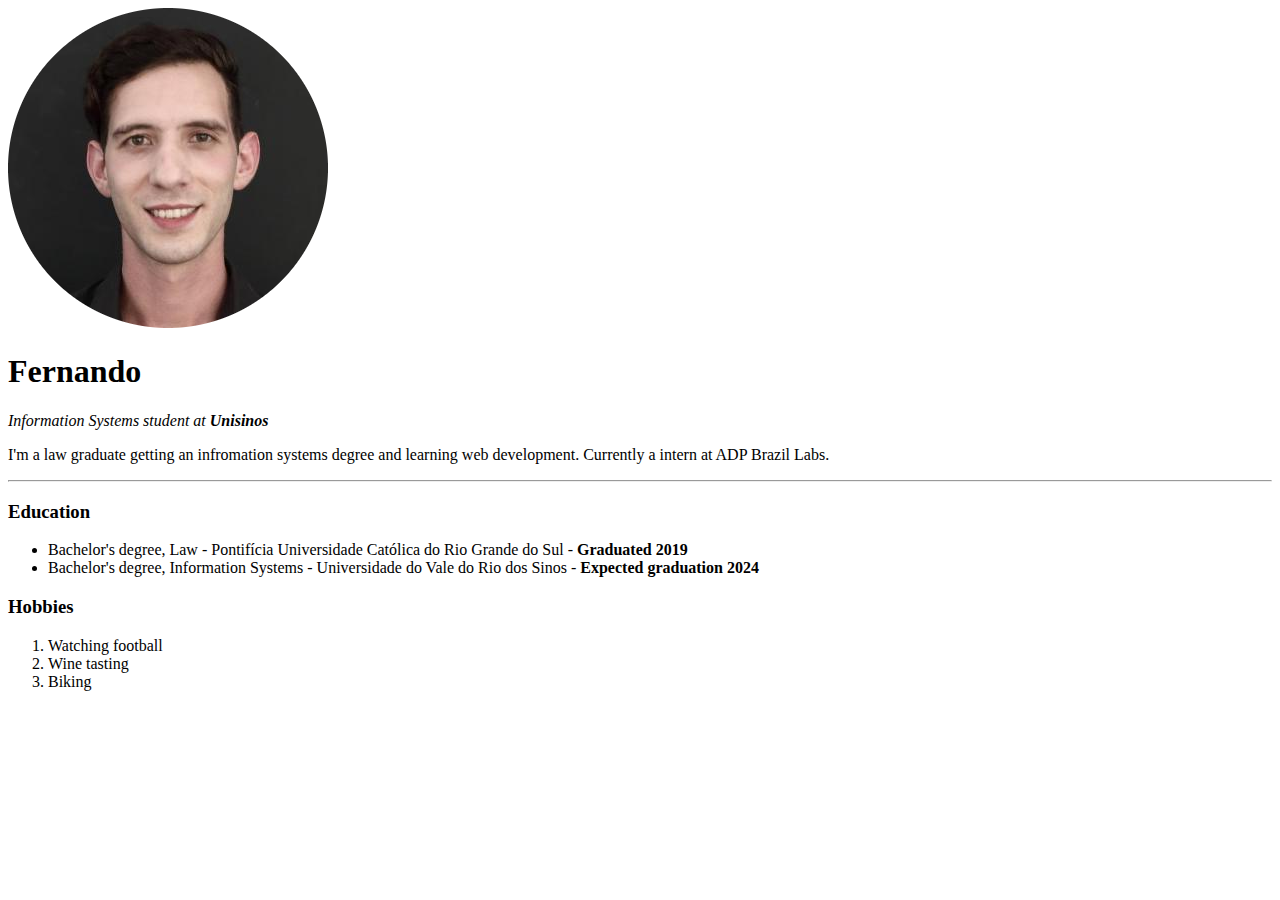
==== index.html @ 3a4667db "Images file created, profile picture added to index page" ====
<!DOCTYPE html>
<html lang="en">

<head>
  <meta charset="UTF-8">
  <meta http-equiv="X-UA-Compatible" content="IE=edge">
  <meta name="viewport" content="width=device-width, initial-scale=1.0">
  <title>Fernando's First Website</title>
</head>

<body>
  <img src="images/fernando-modified.png" alt="Fernando profile picture">
  <h1>Fernando</h1>
  <p><em>Information Systems student at <strong>Unisinos</strong></em></p>
  <p>I'm a law graduate getting an infromation systems degree and learning web development. Currently a intern at ADP Brazil Labs. </p>
  <hr>
  <h3>Education</h3>
  <ul>
    <li>Bachelor's degree, Law - Pontifícia Universidade Católica do Rio Grande do Sul - <strong>Graduated 2019 </strong></li>
    <li>Bachelor's degree, Information Systems - Universidade do Vale do Rio dos Sinos - <strong>Expected graduation 2024</strong></li>
  </ul>
  <h3>Hobbies</h3>
  <ol>
    <li>Watching football</li>
    <li>Wine tasting</li>
    <li>Biking</li>
</body>

</html>
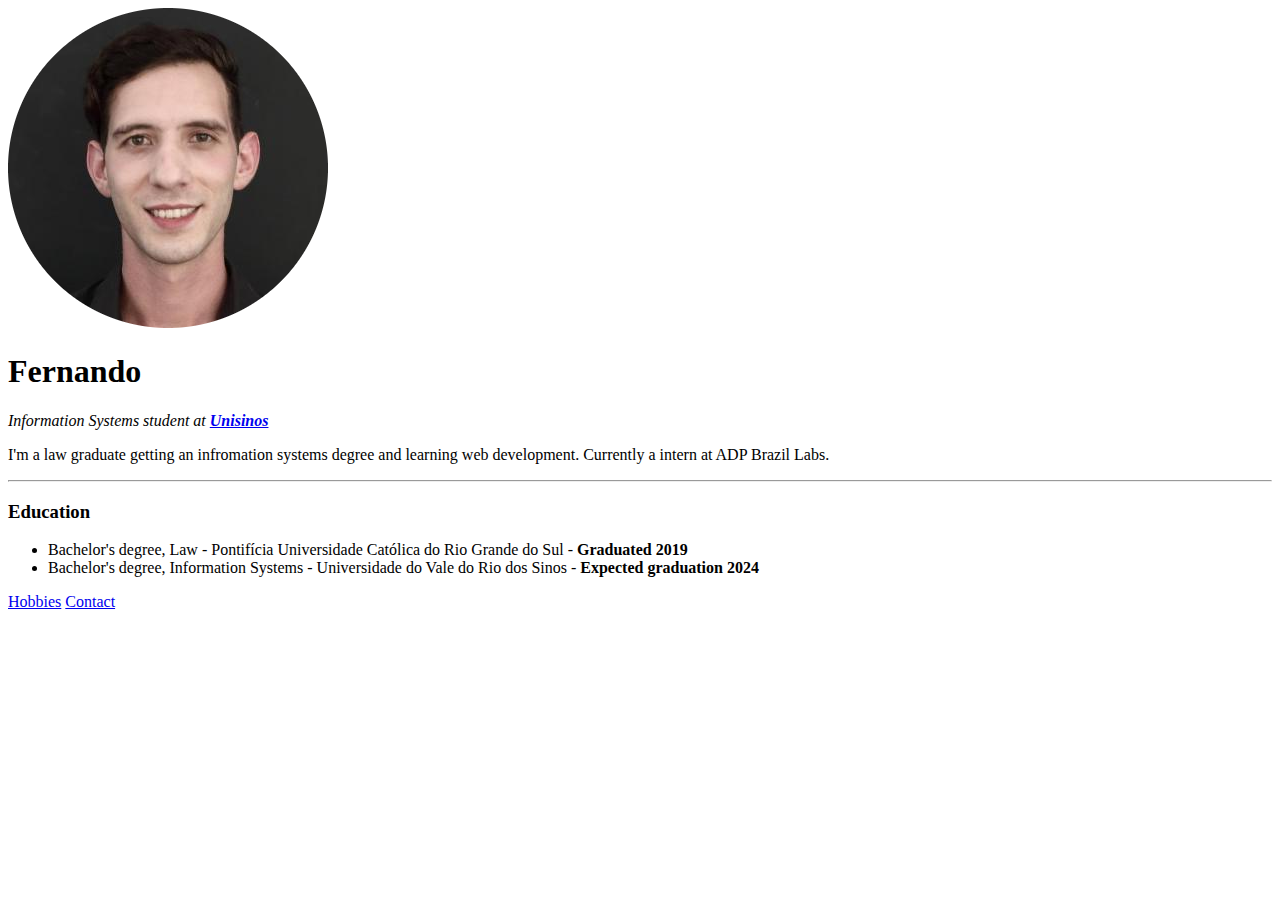
==== commit 508348d5: "Hobbies moved to new page, contact page created" ====
--- a/index.html
+++ b/index.html
@@ -11,7 +11,7 @@
 <body>
   <img src="images/fernando-modified.png" alt="Fernando profile picture">
   <h1>Fernando</h1>
-  <p><em>Information Systems student at <strong>Unisinos</strong></em></p>
+  <p><em> Information Systems student at <strong> <a href="https://www.unisinos.br/"> Unisinos</a></strong></em></p>
   <p>I'm a law graduate getting an infromation systems degree and learning web development. Currently a intern at ADP Brazil Labs. </p>
   <hr>
   <h3>Education</h3>
@@ -19,11 +19,8 @@
     <li>Bachelor's degree, Law - Pontifícia Universidade Católica do Rio Grande do Sul - <strong>Graduated 2019 </strong></li>
     <li>Bachelor's degree, Information Systems - Universidade do Vale do Rio dos Sinos - <strong>Expected graduation 2024</strong></li>
   </ul>
-  <h3>Hobbies</h3>
-  <ol>
-    <li>Watching football</li>
-    <li>Wine tasting</li>
-    <li>Biking</li>
+  <a href="hobbies.html">Hobbies</a>
+  <a href="contact.html">Contact</a>
 </body>
 
 </html>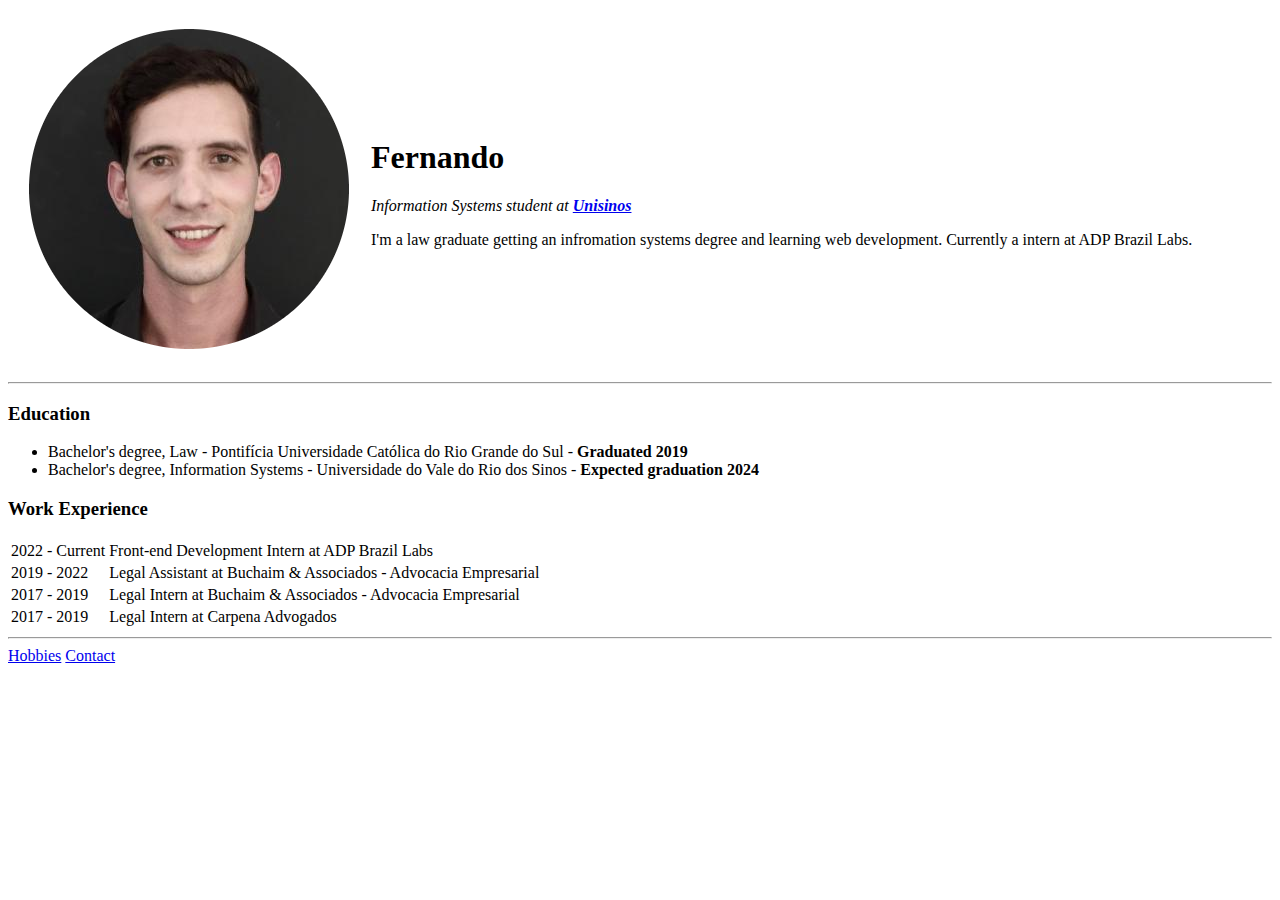
==== commit 5a0a7b42: "Work Experience topic created, index updated using tables" ====
--- a/index.html
+++ b/index.html
@@ -9,16 +9,49 @@
 </head>
 
 <body>
-  <img src="images/fernando-modified.png" alt="Fernando profile picture">
-  <h1>Fernando</h1>
-  <p><em> Information Systems student at <strong> <a href="https://www.unisinos.br/"> Unisinos</a></strong></em></p>
-  <p>I'm a law graduate getting an infromation systems degree and learning web development. Currently a intern at ADP Brazil Labs. </p>
+  <table cellspacing="20">
+    <tr>
+      <td><img src="images/fernando-modified.png" alt="Fernando profile picture"></td>
+      <td>
+        <h1>Fernando</h1>
+        <p><em> Information Systems student at <strong> <a href="https://www.unisinos.br/"> Unisinos</a></strong></em></p>
+        <p>I'm a law graduate getting an infromation systems degree and learning web development. Currently a intern at ADP Brazil Labs. </p>
+      </td>
+    </tr>
+  </table>
+
   <hr>
   <h3>Education</h3>
   <ul>
     <li>Bachelor's degree, Law - Pontifícia Universidade Católica do Rio Grande do Sul - <strong>Graduated 2019 </strong></li>
     <li>Bachelor's degree, Information Systems - Universidade do Vale do Rio dos Sinos - <strong>Expected graduation 2024</strong></li>
   </ul>
+  <h3>Work Experience</h3>
+  <table>
+    <tr>
+      <td>2022 - Current</td>
+      <td>Front-end Development Intern at ADP Brazil Labs</td>
+    </tr>
+    <tr>
+      <td>2019 - 2022</td>
+      <td>Legal Assistant at Buchaim & Associados - Advocacia Empresarial</td>
+    </tr>
+    <tr>
+      <td>2017 - 2019</td>
+      <td>Legal Intern at Buchaim & Associados - Advocacia Empresarial</td>
+    </tr>
+    <tr>
+      <td>2017 - 2019</td>
+      <td>Legal Intern at Carpena Advogados</td>
+    </tr>
+
+
+
+    </tr>
+
+
+  </table>
+  <hr>
   <a href="hobbies.html">Hobbies</a>
   <a href="contact.html">Contact</a>
 </body>
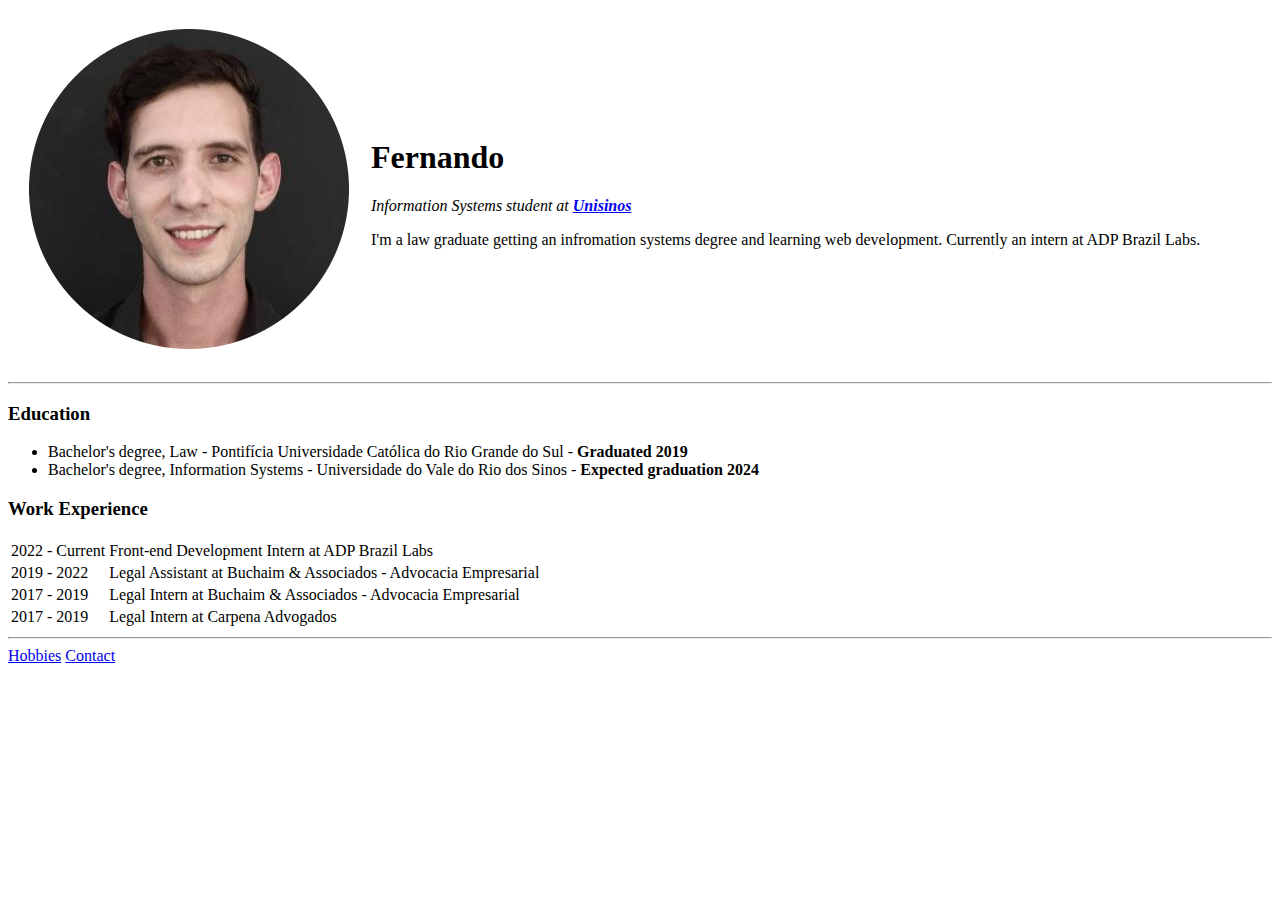
==== commit d3094744: "Small changes made" ====
--- a/index.html
+++ b/index.html
@@ -15,7 +15,7 @@
       <td>
         <h1>Fernando</h1>
         <p><em> Information Systems student at <strong> <a href="https://www.unisinos.br/"> Unisinos</a></strong></em></p>
-        <p>I'm a law graduate getting an infromation systems degree and learning web development. Currently a intern at ADP Brazil Labs. </p>
+        <p>I'm a law graduate getting an infromation systems degree and learning web development. Currently an intern at ADP Brazil Labs. </p>
       </td>
     </tr>
   </table>
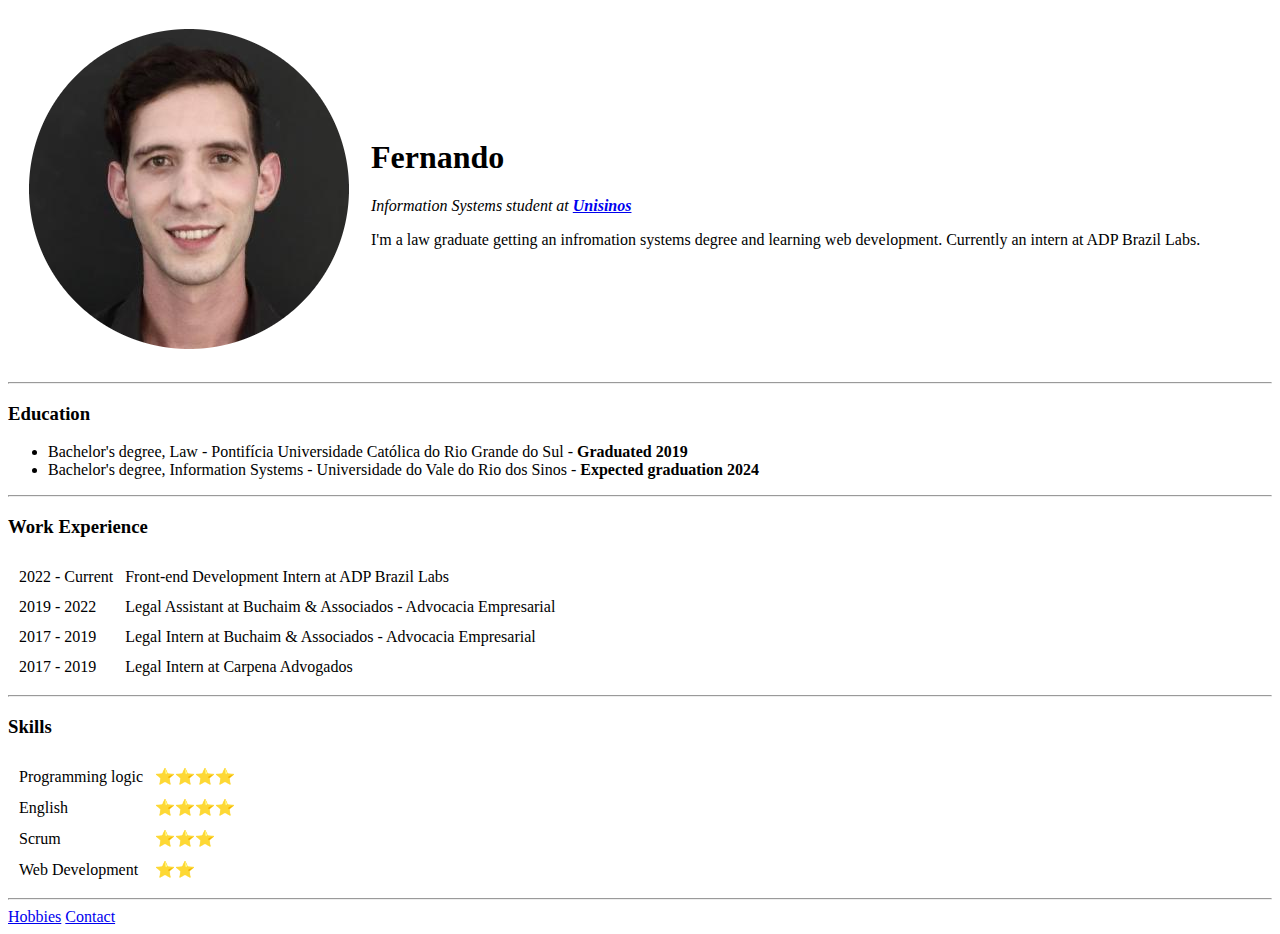
==== commit cc3e1a82: "Skills topic added" ====
--- a/index.html
+++ b/index.html
@@ -26,8 +26,9 @@
     <li>Bachelor's degree, Law - Pontifícia Universidade Católica do Rio Grande do Sul - <strong>Graduated 2019 </strong></li>
     <li>Bachelor's degree, Information Systems - Universidade do Vale do Rio dos Sinos - <strong>Expected graduation 2024</strong></li>
   </ul>
+  <hr>
   <h3>Work Experience</h3>
-  <table>
+  <table cellspacing="10">
     <tr>
       <td>2022 - Current</td>
       <td>Front-end Development Intern at ADP Brazil Labs</td>
@@ -44,13 +45,30 @@
       <td>2017 - 2019</td>
       <td>Legal Intern at Carpena Advogados</td>
     </tr>
+  </table>
+  <hr>
+  <h3>Skills</h3>
+  <table cellspacing="10">
+    <tr>
+      <td>Programming logic</td>
+      <td>⭐⭐⭐⭐</td>
+    </tr>
+    <tr>
+      <td>English</td>
+      <td>⭐⭐⭐⭐</td>
+    </tr>
+    <tr>
+      <td>Scrum</td>
+      <td>⭐⭐⭐</td>
+    </tr>
+    <tr>
+      <td>Web Development</td>
+      <td>⭐⭐</td>
+    </tr>
+
+  </table>
 
 
-
-    </tr>
-
-
-  </table>
   <hr>
   <a href="hobbies.html">Hobbies</a>
   <a href="contact.html">Contact</a>
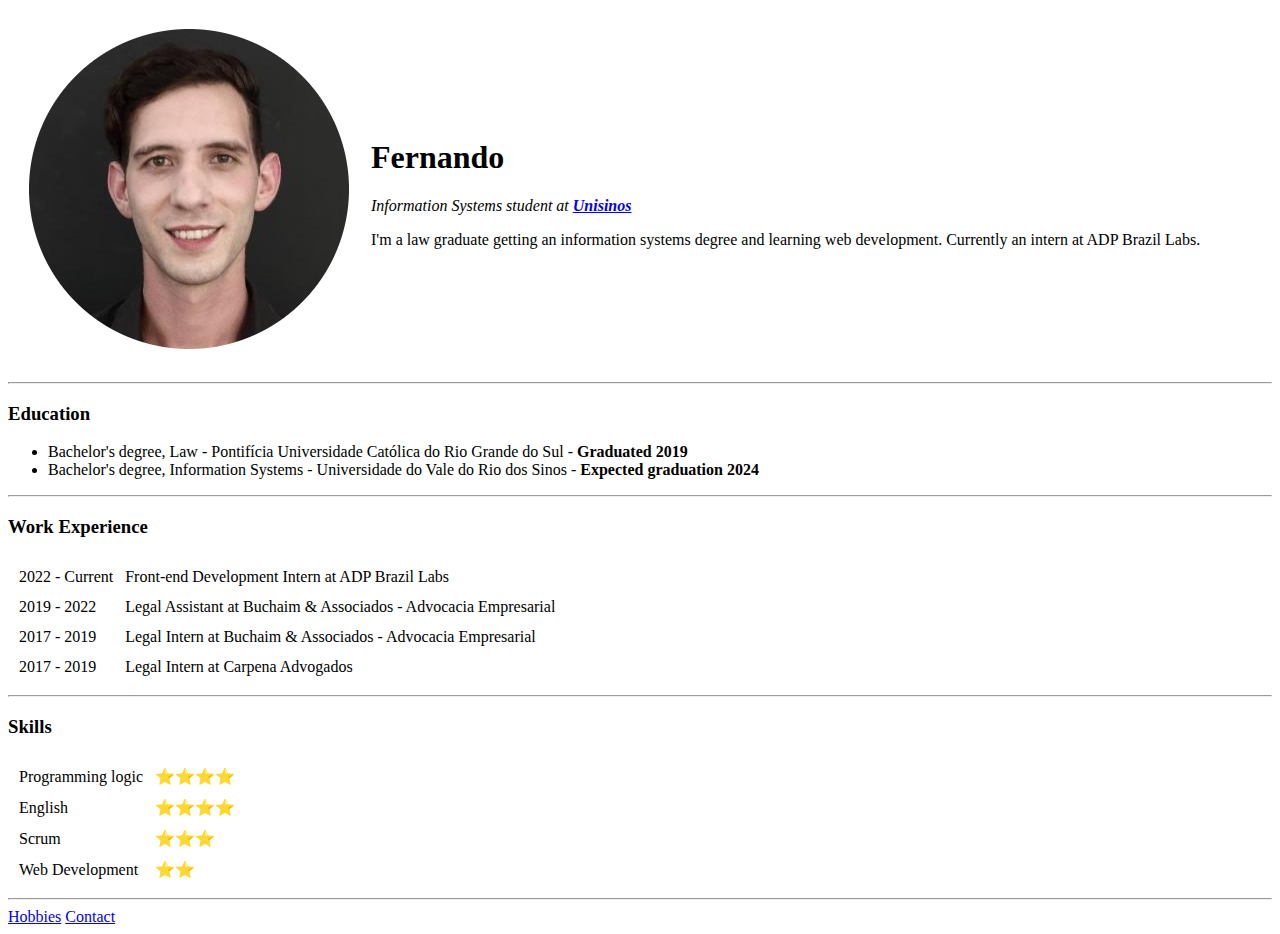
==== commit cd641d73: "Added forms to Contact page" ====
--- a/index.html
+++ b/index.html
@@ -15,7 +15,7 @@
       <td>
         <h1>Fernando</h1>
         <p><em> Information Systems student at <strong> <a href="https://www.unisinos.br/"> Unisinos</a></strong></em></p>
-        <p>I'm a law graduate getting an infromation systems degree and learning web development. Currently an intern at ADP Brazil Labs. </p>
+        <p>I'm a law graduate getting an information systems degree and learning web development. Currently an intern at ADP Brazil Labs. </p>
       </td>
     </tr>
   </table>
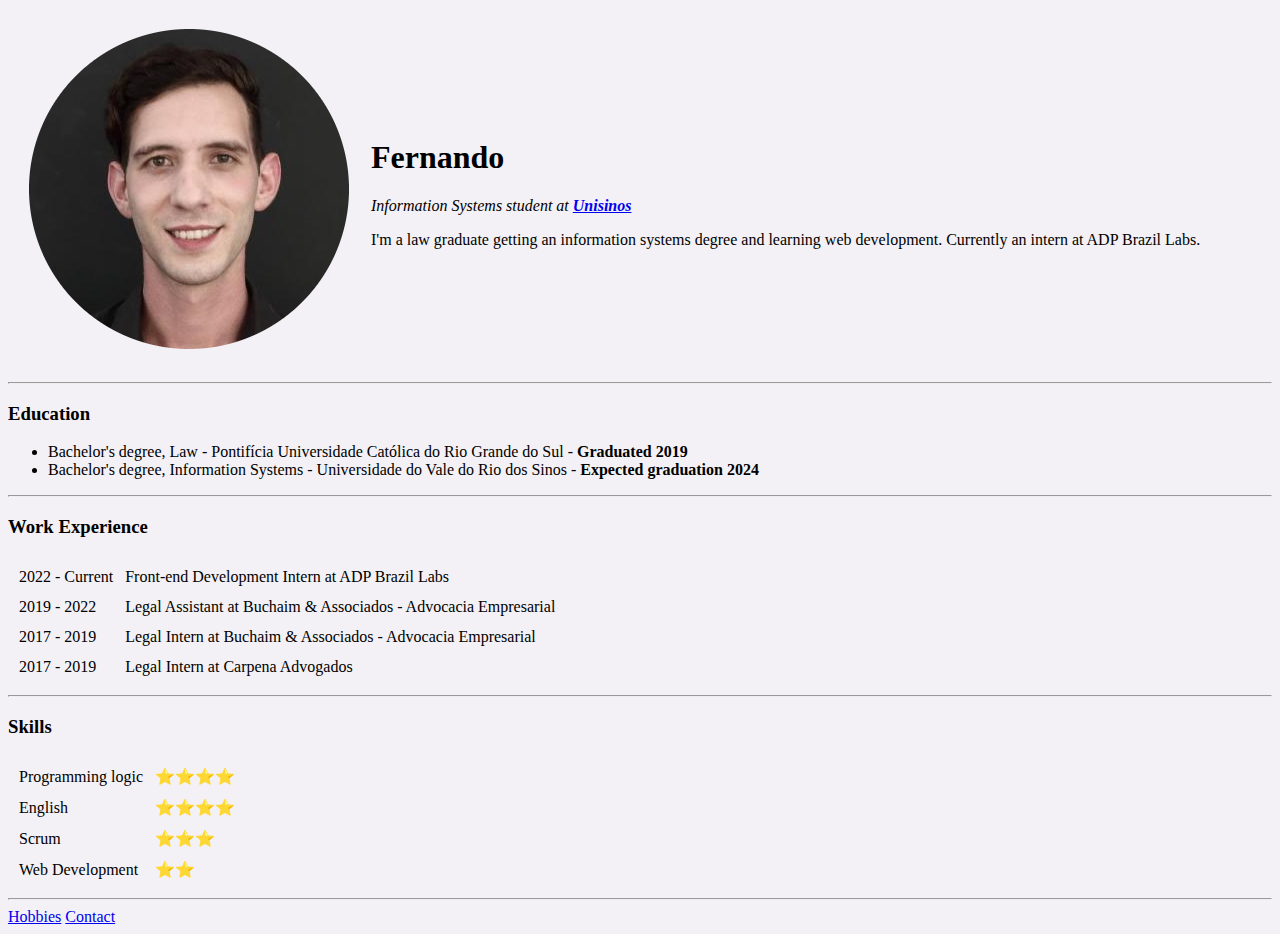
==== commit b12569d8: "Background color added to pages" ====
--- a/index.html
+++ b/index.html
@@ -8,7 +8,7 @@
   <title>Fernando's First Website</title>
 </head>
 
-<body>
+<body style="background-color: #F3F1F5;">
   <table cellspacing="20">
     <tr>
       <td><img src="images/fernando-modified.png" alt="Fernando profile picture"></td>
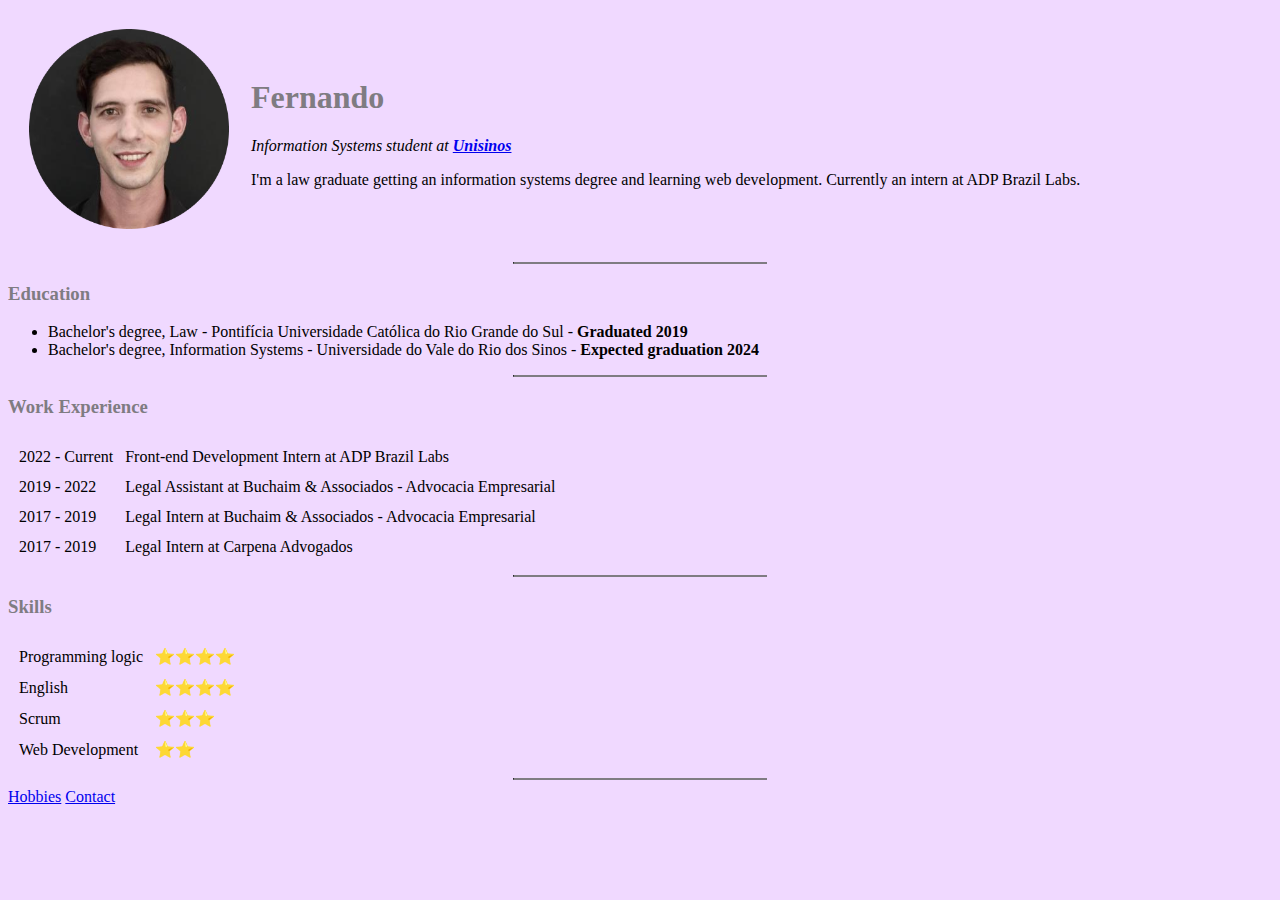
==== commit f3ee8741: "CSS implementing" ====
--- a/index.html
+++ b/index.html
@@ -6,12 +6,14 @@
   <meta http-equiv="X-UA-Compatible" content="IE=edge">
   <meta name="viewport" content="width=device-width, initial-scale=1.0">
   <title>Fernando's First Website</title>
+  <link rel="stylesheet" href="css/styles.css">
+
 </head>
 
-<body style="background-color: #F3F1F5;">
+<body>
   <table cellspacing="20">
     <tr>
-      <td><img src="images/fernando-modified.png" alt="Fernando profile picture"></td>
+      <td><img class="profile" src="images/fernando-modified.png" alt="Fernando profile picture"></td>
       <td>
         <h1>Fernando</h1>
         <p><em> Information Systems student at <strong> <a href="https://www.unisinos.br/"> Unisinos</a></strong></em></p>
--- a/css/styles.css
+++ b/css/styles.css
@@ -0,0 +1,19 @@
+
+  body{
+    background-color: #F0D9FF;
+  }
+
+  hr{
+    width: 20%;
+    border-color: #7F7C82;
+    border-top-style: solid;
+  }
+
+  .profile{
+   height:  200px;
+  }
+
+  h1,
+  h3{
+    color: #7F7C82;
+  }